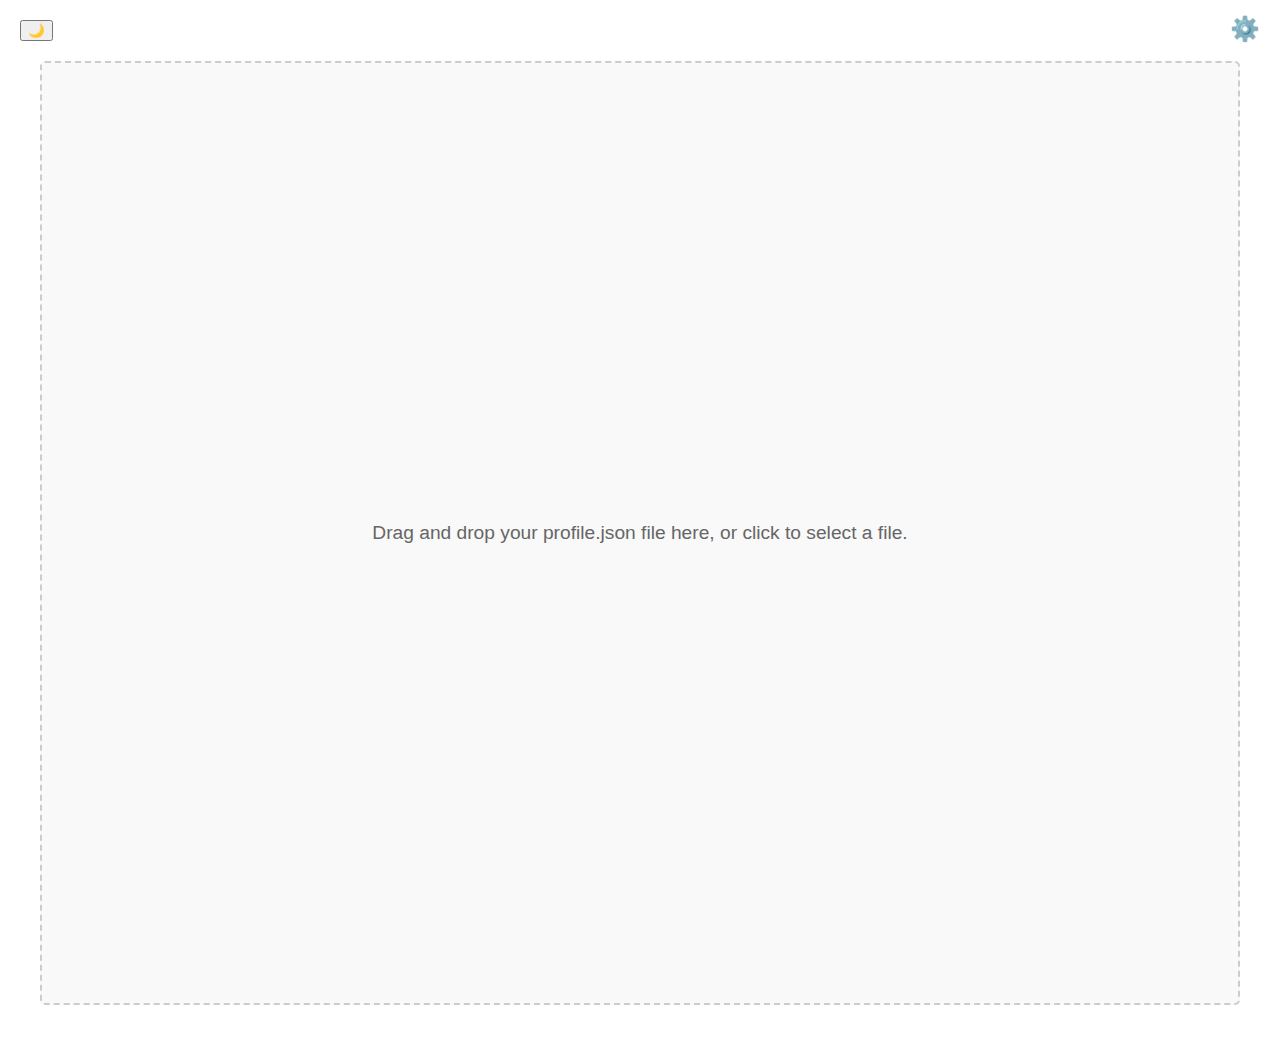
==== ui/templates/index.html @ 073c019f "feat: profile entrypoint script & dark mode" ====
<!DOCTYPE html>
<html lang="en">
<head>
    <meta charset="UTF-8">
    <meta name="viewport" content="width=device-width, initial-scale=1.0">
    <title>Profiling Data Visualizer</title>
    <link rel="stylesheet" href="/static/styles.css">
    <script src="https://d3js.org/d3.v7.min.js"></script>
</head>
<body>
    <!-- Theme toggle button -->
    <div class="theme-toggle">
        <button id="theme-toggle-btn" title="Toggle Dark Mode">🌙</button>
    </div>

    <!-- Settings button -->
    <div class="settings-button">
        <button id="settings-btn" title="Settings">⚙️</button>
    </div>

    <!-- Settings modal -->
    <div id="settings-modal" class="modal">
        <div class="modal-content">
            <span id="close-modal" class="close">&times;</span>
            <h3>Settings</h3>
            <label for="pct-threshold">Highlight Threshold (%):</label>
            <input type="number" id="pct-threshold" min="0" max="100" step="1">
            <div class="modal-buttons">
                <button id="reset-settings">Reset</button>
                <button id="save-settings">Save</button>
            </div>
        </div>
    </div>

    <!-- Drag-and-drop zone -->
    <div id="drag-drop-zone" class="drag-drop">
        <p>Drag and drop your profile.json file here, or click to select a file.</p>
        <input type="file" id="file-input" style="display: none;" accept=".json">
    </div>

    <!-- Main content -->
    <div id="main-content" style="display: none;">
        <div class="container">
            <div class="tree-panel">
                <h2>Files</h2>
                <div id="tree-list"></div>
            </div>
            <div class="details-panel">
                <h2>Line Details</h2>
                <div id="call-path">Call Path: [Select a function]</div>
                <div id="function-stats"></div>
                <table id="lines-table">
                    <thead>
                        <tr>
                            <th>Line</th>
                            <th>Clickable</th>
                            <th>Count</th>
                            <th>Time</th>
                            <th>Pct Time</th>
                            <th>Code</th>
                        </tr>
                    </thead>
                    <tbody></tbody>
                </table>
            </div>
        </div>
    </div>

    <script src="/static/script.js"></script>
</body>
</html>
---- static/styles.css ----
body {
    font-family: Arial, sans-serif;
    margin: 0;
    padding: 20px;
}

.container {
    display: flex;
    gap: 20px;
}

.tree-panel {
    width: 18%;
    min-width: 150px;
    position: sticky;
    top: 20px;
    align-self: flex-start;
}

.details-panel {
    flex: 1;
}

h2 {
    margin-bottom: 10px;
}

#tree-list {
    height: 400px;
    overflow-y: auto;
    border: 1px solid #ccc;
    padding: 5px;
}

.directory {
    list-style: none;
    padding: 0;
    margin: 0;
}

.directory li {
    padding: 5px;
    cursor: pointer;
    user-select: none;
}

.directory li:hover {
    background-color: #e0e0e0;
}

.directory li.active {
    background-color: #cce5ff;
}

.directory .collapsible {
    position: relative;
    padding-left: 20px;
}

.directory .collapsible::before {
    content: "▶";
    position: absolute;
    left: 5px;
    font-size: 10px;
    transition: transform 0.2s;
}

.directory .collapsible.expanded::before {
    transform: rotate(90deg);
}

.directory .collapsible::after {
    content: "📁";
    position: absolute;
    left: 10px;
    font-size: 12px;
}

.directory .file::before {
    content: "📄";
    margin-right: 5px;
    font-size: 12px;
}

.directory .function::before {
    content: "ƒ";
    margin-right: 5px;
    font-size: 12px;
}

.directory ul {
    list-style: none;
    padding-left: 20px;
    display: none;
}

.directory .expanded + ul {
    display: block;
}

#call-path {
    display: none;
}

#function-stats {
    margin: 10px 0;
    font-size: 1.2em;
    font-weight: bold;
}

table {
    width: 100%;
    border-collapse: collapse;
}

th, td {
    border: 1px solid #ccc;
    padding: 4px;
    text-align: left;
}

th {
    background-color: #f0f0f0;
}

td.code {
    white-space: pre-wrap;
    font-family: monospace;
    max-width: 300px;
    word-wrap: break-word;
}

tr.clickable:hover {
    background-color: #e0e0e0;
    cursor: pointer;
}

tr.highlight-red {
    background-color: #ffcccc; /* Light red background */
}

/* Gear button in top-right corner */
.settings-button {
    position: fixed;
    top: 10px;
    right: 10px;
    z-index: 1000;
}

#settings-btn {
    background: none;
    border: none;
    font-size: 24px;
    cursor: pointer;
    padding: 5px 10px;
    transition: transform 0.2s;
}

#settings-btn:hover {
    transform: rotate(90deg);
}

/* Modal styling */
.modal {
    display: none;
    position: fixed;
    z-index: 1000;
    left: 0;
    top: 0;
    width: 100%;
    height: 100%;
    background-color: rgba(0, 0, 0, 0.5);
}

.modal-content {
    background-color: white;
    margin: 15% auto;
    padding: 20px;
    border: 1px solid #888;
    width: 80%;
    max-width: 400px;
    border-radius: 5px;
    box-shadow: 0 4px 8px rgba(0, 0, 0, 0.2);
}

.close {
    color: #aaa;
    float: right;
    font-size: 28px;
    font-weight: bold;
    cursor: pointer;
}

.close:hover,
.close:focus {
    color: black;
    text-decoration: none;
}

.modal-content h3 {
    margin-top: 0;
}

.modal-content label {
    display: block;
    margin: 10px 0 5px;
}

.modal-content input {
    width: 100%;
    padding: 5px;
    margin-bottom: 10px;
    border: 1px solid #ccc;
    border-radius: 3px;
}

.modal-content button {
    background-color: #4CAF50;
    color: white;
    padding: 10px 20px;
    border: none;
    border-radius: 3px;
    cursor: pointer;
}

.modal-content button:hover {
    background-color: #45a049;
}

/* Modal button container */
.modal-buttons {
    display: flex;
    justify-content: flex-end;
    gap: 10px;
    margin-top: 20px;
}

/* Reset button */
#reset-settings {
    background-color: #f44336; /* Red for reset */
    color: white;
    padding: 10px 20px;
    border: none;
    border-radius: 3px;
    cursor: pointer;
}

#reset-settings:hover {
    background-color: #d32f2f;
}

/* Save button (already exists, just ensuring consistency) */
#save-settings {
    background-color: #4CAF50;
    color: white;
    padding: 10px 20px;
    border: none;
    border-radius: 3px;
    cursor: pointer;
}

#save-settings:hover {
    background-color: #45a049;
}

/* Drag-and-drop zone */
.drag-drop {
    display: flex;
    flex-direction: column;
    align-items: center;
    justify-content: center;
    height: 100vh;
    border: 2px dashed #ccc;
    border-radius: 5px;
    background-color: #f9f9f9;
    text-align: center;
    padding: 20px;
    margin: 20px;
}

.drag-drop p {
    margin: 0;
    font-size: 1.2em;
    color: #666;
}

.drag-drop.dragover {
    background-color: #e0e0e0;
    border-color: #666;
}

@media (max-width: 600px) {
    .container {
        flex-direction: column;
    }

    .tree-panel {
        width: 100%;
        min-width: 0;
        position: static;
    }

    table {
        font-size: 12px;
    }

    th, td {
        padding: 2px;
    }
}
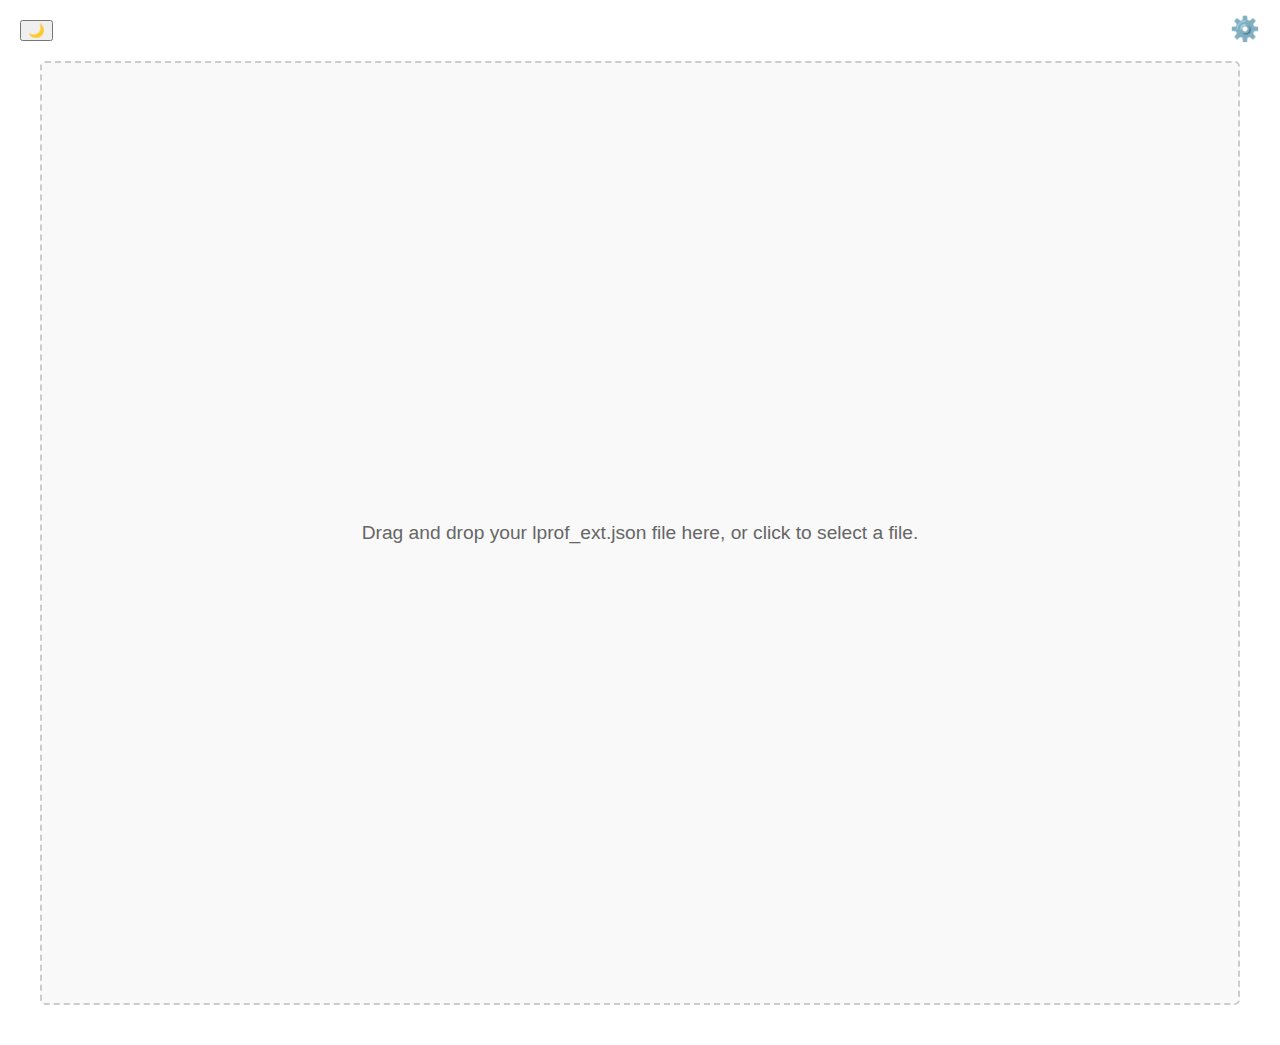
==== commit 2fa102c8: "chore: update lprof_ext.json" ====
--- a/ui/templates/index.html
+++ b/ui/templates/index.html
@@ -21,10 +21,10 @@
     <!-- Settings modal -->
     <div id="settings-modal" class="modal">
         <div class="modal-content">
-            <span id="close-modal" class="close">&times;</span>
+            <span id="close-modal" class="close">×</span>
             <h3>Settings</h3>
             <label for="pct-threshold">Highlight Threshold (%):</label>
-            <input type="number" id="pct-threshold" min="0" max="100" step="1">
+            <input type="number" id="pct-threshold" min="0" max="100" step="1" class="pct-threshold-input">
             <div class="modal-buttons">
                 <button id="reset-settings">Reset</button>
                 <button id="save-settings">Save</button>
@@ -32,9 +32,27 @@
         </div>
     </div>
 
+    <!-- Callers modal -->
+    <div id="callers-modal" class="modal">
+        <div class="modal-content">
+            <span id="close-callers-modal" class="close">×</span>
+            <h3>Been Called By</h3>
+            <table id="callers-table">
+                <thead>
+                    <tr>
+                        <th>Calls</th>
+                        <th>Func</th>
+                        <th>Path</th>
+                    </tr>
+                </thead>
+                <tbody></tbody>
+            </table>
+        </div>
+    </div>
+
     <!-- Drag-and-drop zone -->
     <div id="drag-drop-zone" class="drag-drop">
-        <p>Drag and drop your profile.json file here, or click to select a file.</p>
+        <p>Drag and drop your lprof_ext.json file here, or click to select a file.</p>
         <input type="file" id="file-input" style="display: none;" accept=".json">
     </div>
 
@@ -46,17 +64,23 @@
                 <div id="tree-list"></div>
             </div>
             <div class="details-panel">
-                <h2>Line Details</h2>
+                <div class="header-container">
+                    <button id="go-back-btn">
+                        <svg height="16" width="16" xmlns="http://www.w3.org/2000/svg" version="1.1" viewBox="0 0 1024 1024"><path d="M874.690416 495.52477c0 11.2973-9.168824 20.466124-20.466124 20.466124l-604.773963 0 188.083679 188.083679c7.992021 7.992021 7.992021 20.947078 0 28.939099-4.001127 3.990894-9.240455 5.996574-14.46955 5.996574-5.239328 0-10.478655-1.995447-14.479783-5.996574l-223.00912-223.00912c-3.837398-3.837398-5.996574-9.046027-5.996574-14.46955 0-5.433756 2.159176-10.632151 5.996574-14.46955l223.019353-223.029586c7.992021-7.992021 20.957311-7.992021 28.949332 0 7.992021 8.002254 7.992021 20.957311 0 28.949332l-188.073446 188.073446 604.753497 0C865.521592 475.058646 874.690416 484.217237 874.690416 495.52477z"></path></svg>
+                        <span>Back</span>
+                    </button>
+                    <h2 id="function-name"></h2>
+                </div>
                 <div id="call-path">Call Path: [Select a function]</div>
                 <div id="function-stats"></div>
                 <table id="lines-table">
                     <thead>
                         <tr>
                             <th>Line</th>
-                            <th>Clickable</th>
-                            <th>Count</th>
+                            <th>Hit</th>
                             <th>Time</th>
-                            <th>Pct Time</th>
+                            <th>Time / Hit</th>
+                            <th>% Time</th>
                             <th>Code</th>
                         </tr>
                     </thead>
